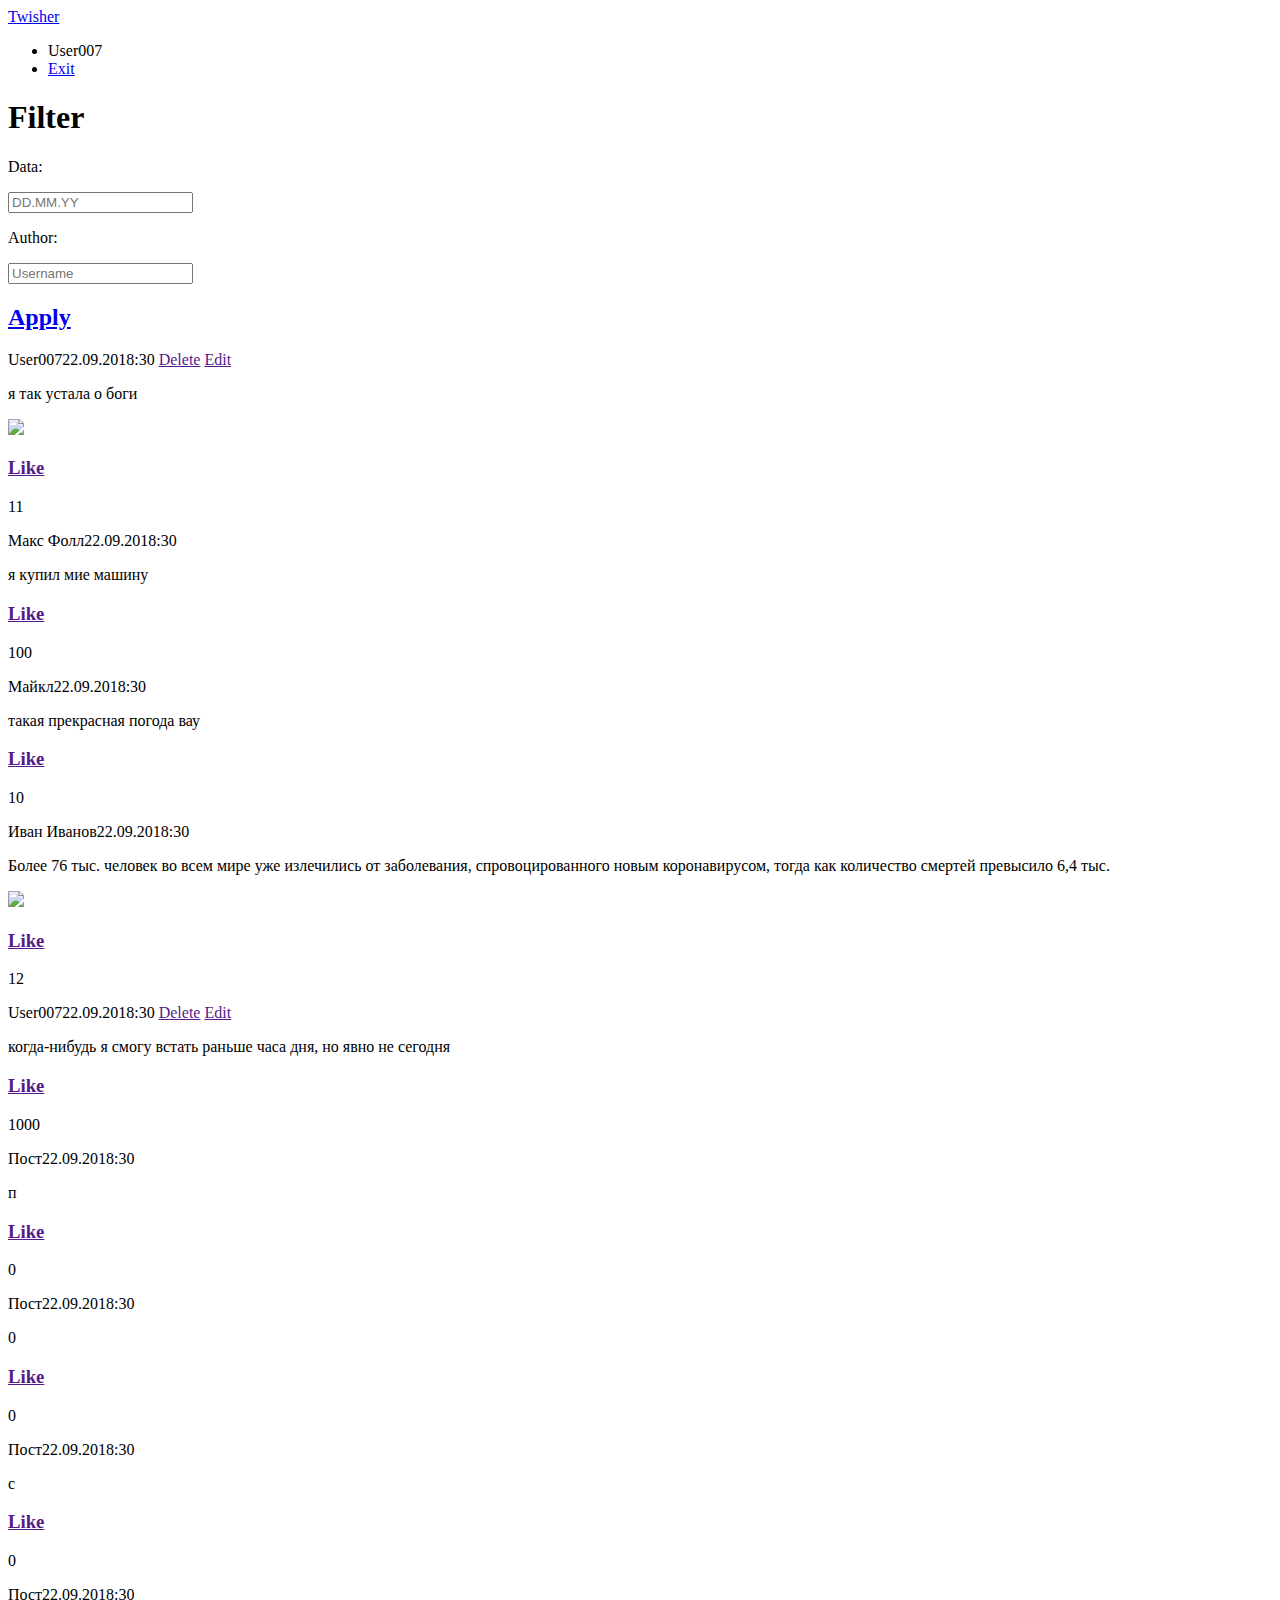
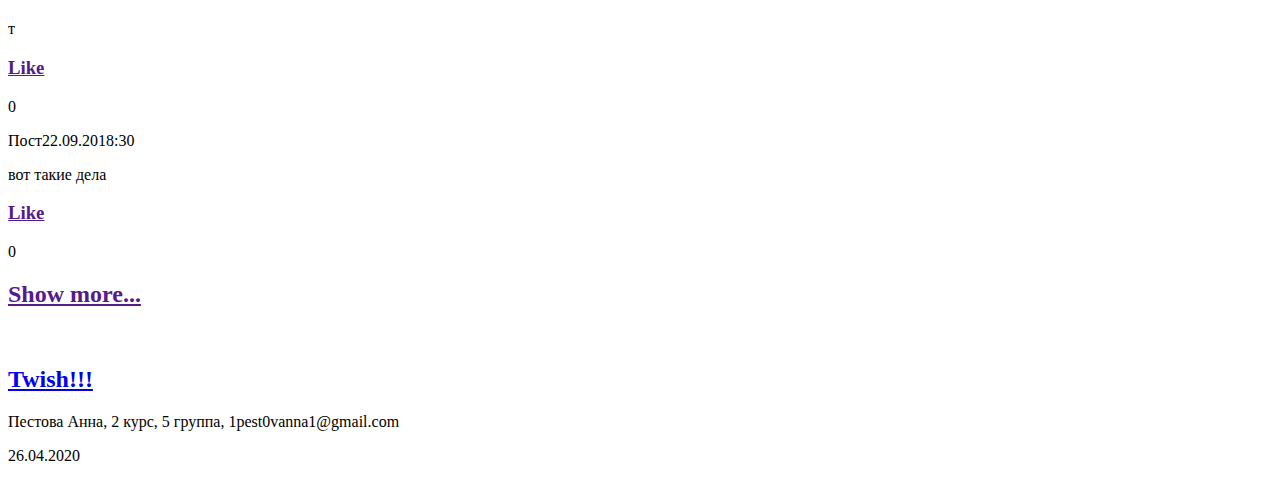
==== twisher/UI/index.html @ ca583bae "add twisher/UI/index/html" ====
<!DOCTYPE html>
<html lang="en">
<head>
    <meta charset="UTF-8">
    <title>Twisher</title>

    <link rel="stylesheet" type="text/css" href="styles.css">

</head>
<body>



<header>
    <div class="container">
        <a href="index.html" class="logo">Twisher</a>
        <nav>
            <ul>
                <li>User007</li>
                <li><a href="#">Exit</a></li>
            </ul>
        </nav>
    </div>
</header>
<div class="main">
    <div class="container">
        <div class="row">
            <div class="col-1-4">
                <div class="filter">
                <h1>Filter</h1>
                    <p class="data">Data:</p>
                    <input name="data" placeholder="DD.MM.YY" class="in">
                    <p class="author">Author:</p>
                    <input name="username" placeholder="Username" class="in">
                    <h2>
                    <a href="#" class="button2">Apply</a>
                    </h2>
                </div>
            </div>
            <div class="col-1-2">
                <div class ="post">
                    <p2><span class="users">User007</span><span class="data1">22.09.20</span><span class="time">18:30</span></p2>

                    <a href="" class="deled">Delete</a>
                    <a href="" class = "deled">Edit</a>

                    <br/>
                    <p class="textpost">я так устала о боги</p>

                    <img src="https://cs8.pikabu.ru/post_img/big/2018/04/20/10/1524246614168232071.jpg" class="image">
                         <br/>
                    <h3>
                    <a href="" class="like">Like</a>
                        </h3>
                    <p class="likes">11</p>
                </div>
                <div class ="post">
                    <p2><span class="users">Макс Фолл</span><span class="data1">22.09.20</span><span class="time">18:30</span></p2>
                    <br/>
                    <p class="textpost">я купил мие машину</p>

                    <h3>
                        <a href="" class="like">Like</a>
                    </h3>
                    <p class="likes">100</p>
                </div>
                <div class ="post">
                    <p2><span class="users">Майкл</span><span class="data1">22.09.20</span><span class="time">18:30</span></p2>
                    <br/>
                    <p class="textpost">такая прекрасная погода вау</p>

                    <h3>
                        <a href="" class="like">Like</a>
                    </h3>
                    <p class="likes">10</p>
                </div>
                <div class ="post">
                    <p2><span class="users">Иван Иванов</span><span class="data1">22.09.20</span><span class="time">18:30</span></p2>
                    <br/>
                    <p class="textpost">Более 76 тыс. человек во всем мире уже излечились от заболевания, спровоцированного новым коронавирусом, тогда как количество смертей превысило 6,4 тыс.</p>

                    <img src="https://www.pressball.by/images/stories/2020/03/20200310231542.jpg" class="image">
                    <br/>
                    <h3>
                        <a href="" class="like">Like</a>
                    </h3>
                    <p class="likes">12</p>
                </div>

                <div class ="post">
                    <p2><span class="users">User007</span><span class="data1">22.09.20</span><span class="time">18:30</span></p2>
                    <a href="" class="deled">Delete</a>
                    <a href="" class = "deled">Edit</a>
                    <br/>
                    <p class="textpost">когда-нибудь я смогу встать раньше часа дня, но явно не сегодня</p>

                    <h3>
                        <a href="" class="like">Like</a>
                    </h3>
                    <p class="likes">1000</p>
                </div>
                <div class ="post">
                    <p2><span class="users">Пост</span><span class="data1">22.09.20</span><span class="time">18:30</span></p2>
                    <br/>
                    <p class="textpost">п</p>

                    <h3>
                        <a href="" class="like">Like</a>
                    </h3>
                    <p class="likes">0</p>
                </div>
                <div class ="post">
                    <p2><span class="users">Пост</span><span class="data1">22.09.20</span><span class="time">18:30</span></p2>
                    <br/>
                    <p class="textpost">0</p>

                    <h3>
                        <a href="" class="like">Like</a>
                    </h3>
                    <p class="likes">0</p>
                </div>
                <div class ="post">
                    <p2><span class="users">Пост</span><span class="data1">22.09.20</span><span class="time">18:30</span></p2>
                    <br/>
                    <p class="textpost">с</p>

                    <h3>
                        <a href="" class="like">Like</a>
                    </h3>
                    <p class="likes">0</p>
                </div>
                <div class ="post">
                    <p2><span class="users">Пост</span><span class="data1">22.09.20</span><span class="time">18:30</span></p2>
                    <br/>
                    <p class="textpost">т</p>

                    <h3>
                        <a href="" class="like">Like</a>
                    </h3>
                    <p class="likes">0</p>
                </div>
                <div class ="post">
                    <p2><span class="users">Пост</span><span class="data1">22.09.20</span><span class="time">18:30</span></p2>
                    <br/>
                    <p class="textpost">вот такие дела</p>

                    <h3>
                        <a href="" class="like">Like</a>
                    </h3>
                    <p class="likes">0</p>
                </div>
                <h2>
                <a href="" class="button2">Show more...</a>
                </h2>
            </div>

            <div class="col-1-4">
                <br/>
                <h2>
                <a href="#" class="button1">Twish!!!</a>
                </h2>
            </div>
        </div>

    </div>
</div>



<footer>
    <div class="container">
        <p class ="leftstr">Пестова Анна, 2 курс, 5 группа, 1pest0vanna1@gmail.com</p>
        <p class ="rightstr">26.04.2020</p>
    </div>
</footer>

</body>
</html>
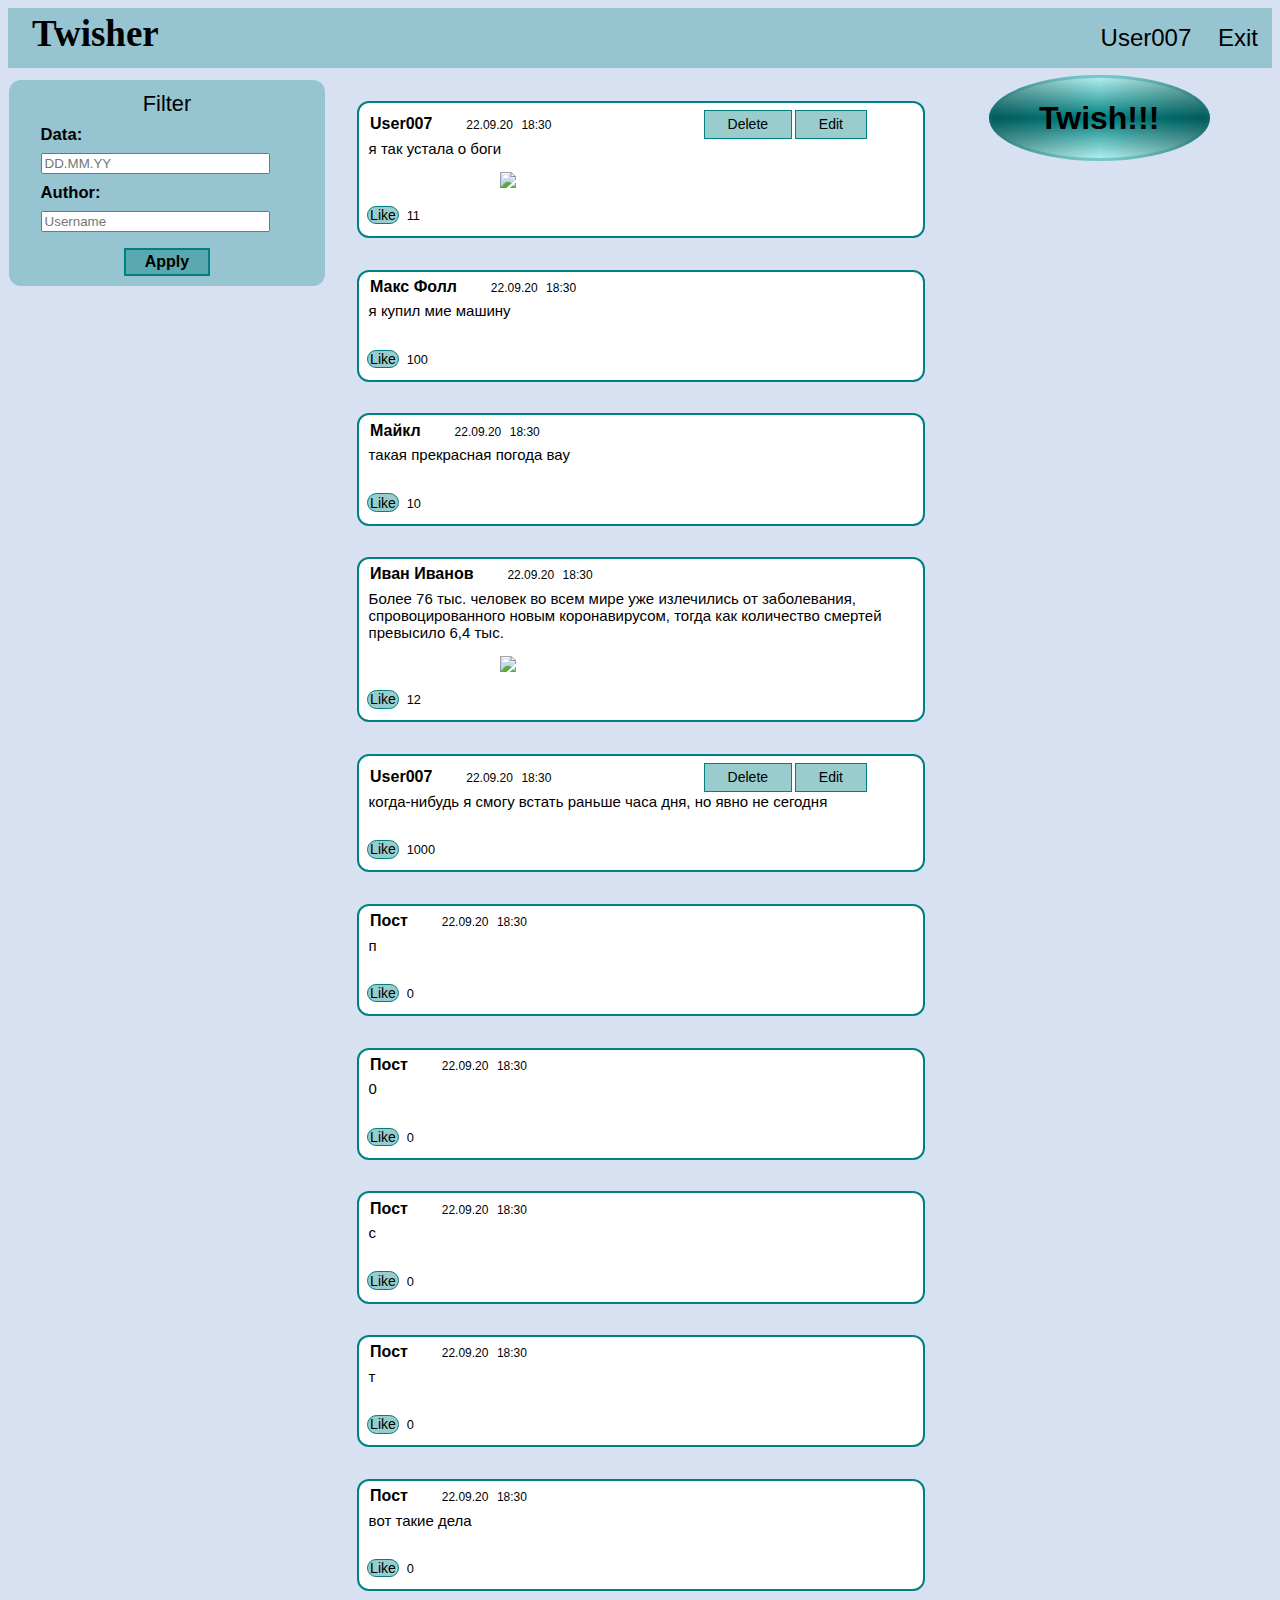
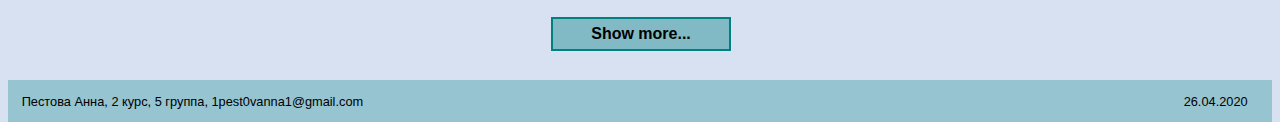
==== commit 5aad6c75: "add twisher/UI/index.html" ====
--- a/twisher/UI/index.html
+++ b/twisher/UI/index.html
@@ -33,7 +33,7 @@
                     <p class="author">Author:</p>
                     <input name="username" placeholder="Username" class="in">
                     <h2>
-                    <a href="#" class="button2">Apply</a>
+                        <button class="button2">Apply</button>
                     </h2>
                 </div>
             </div>
@@ -41,7 +41,7 @@
                 <div class ="post">
                     <p2><span class="users">User007</span><span class="data1">22.09.20</span><span class="time">18:30</span></p2>
 
-                    <a href="" class="deled">Delete</a>
+                    <button class="deled">Delete</button>
                     <a href="" class = "deled">Edit</a>
 
                     <br/>
@@ -50,7 +50,7 @@
                     <img src="https://cs8.pikabu.ru/post_img/big/2018/04/20/10/1524246614168232071.jpg" class="image">
                          <br/>
                     <h3>
-                    <a href="" class="like">Like</a>
+                    <button class="like">Like</button>
                         </h3>
                     <p class="likes">11</p>
                 </div>
@@ -60,7 +60,7 @@
                     <p class="textpost">я купил мие машину</p>
 
                     <h3>
-                        <a href="" class="like">Like</a>
+                        <button class="like">Like</button>
                     </h3>
                     <p class="likes">100</p>
                 </div>
@@ -70,7 +70,7 @@
                     <p class="textpost">такая прекрасная погода вау</p>
 
                     <h3>
-                        <a href="" class="like">Like</a>
+                        <button class="like">Like</button>
                     </h3>
                     <p class="likes">10</p>
                 </div>
@@ -82,7 +82,7 @@
                     <img src="https://www.pressball.by/images/stories/2020/03/20200310231542.jpg" class="image">
                     <br/>
                     <h3>
-                        <a href="" class="like">Like</a>
+                        <button class="like">Like</button>
                     </h3>
                     <p class="likes">12</p>
                 </div>
@@ -95,7 +95,7 @@
                     <p class="textpost">когда-нибудь я смогу встать раньше часа дня, но явно не сегодня</p>
 
                     <h3>
-                        <a href="" class="like">Like</a>
+                        <button class="like">Like</button>
                     </h3>
                     <p class="likes">1000</p>
                 </div>
@@ -105,7 +105,7 @@
                     <p class="textpost">п</p>
 
                     <h3>
-                        <a href="" class="like">Like</a>
+                        <button class="like">Like</button>
                     </h3>
                     <p class="likes">0</p>
                 </div>
@@ -115,7 +115,7 @@
                     <p class="textpost">0</p>
 
                     <h3>
-                        <a href="" class="like">Like</a>
+                        <button class="like">Like</button>
                     </h3>
                     <p class="likes">0</p>
                 </div>
@@ -125,7 +125,7 @@
                     <p class="textpost">с</p>
 
                     <h3>
-                        <a href="" class="like">Like</a>
+                        <button class="like">Like</button>
                     </h3>
                     <p class="likes">0</p>
                 </div>
@@ -135,7 +135,7 @@
                     <p class="textpost">т</p>
 
                     <h3>
-                        <a href="" class="like">Like</a>
+                        <button class="like">Like</button>
                     </h3>
                     <p class="likes">0</p>
                 </div>
@@ -145,7 +145,7 @@
                     <p class="textpost">вот такие дела</p>
 
                     <h3>
-                        <a href="" class="like">Like</a>
+                        <button class="like">Like</button>
                     </h3>
                     <p class="likes">0</p>
                 </div>
--- a/twisher/UI/styles.css
+++ b/twisher/UI/styles.css
@@ -0,0 +1,310 @@
+body {
+    font: 0.8em Arial, Helvetica, sans-serif;
+    background: #D7E1F2;
+    color: #000000;
+}
+a {
+    color: #000 !important;
+    text-decoration: none
+}
+.leftstr, .rightstr {
+    float: left;
+    width: 48%;
+    margin-left: 1%;
+}
+
+.rightstr {
+    text-align: right;
+
+}
+
+
+
+html, body {
+    height: 100%;
+}
+
+body {
+    display: flex;
+    flex-direction: column;
+}
+
+.main {
+    flex: 1 0 auto;
+}
+header {
+    background: rgba(0, 128, 128, 0.3);
+}
+footer {
+    font-size: 1em;
+background: rgba(0, 128, 128, 0.3);
+    flex-shrink: 0;
+}
+.container {
+    width: 100%;
+    padding: 1px;
+    margin: 0 auto;
+}
+
+.container:after, .row:after {
+    content: "";
+    display: table;
+    clear: both;
+}
+.logo {
+    float: left;
+    font-family: Сomic Sans MS;
+    font-weight: 900;
+    font-size: 37px;
+    padding: 3px;
+    margin-left: 20px;
+}
+nav ul {
+    float: right;
+    font-size: 24px;
+    margin: 0;
+    padding: 15px;
+    font-family: Arial;
+    list-style: none;
+    font-weight: 100;
+    font-stretch: ultra-condensed;
+
+}
+nav li {
+    margin-left: 20px;
+    display: inline-block;
+}
+
+
+
+.row {
+    margin-bottom: 15px;
+}
+h1, h2 {
+
+    font-weight: 100;
+    text-align: center;
+    margin-block-end: 0em;
+
+
+}
+h1 {
+    font-size: 1.7em;
+    padding-bottom: 0em;
+    margin-block-start: 0.5em;
+    padding-top: 0.5em;
+    margin-block-end: 0em;
+}
+
+h2 {
+    font-size: 1.5em;
+    padding-bottom: 0.5em;
+    margin-block-end: 0.5em;
+
+}
+.button2 {
+    user-select: none;
+    background: rgba(0, 128, 128, 0.4);
+    padding: 1% 6%;
+    font-size: 16px;
+    font-weight: bold;
+    border: 2px solid rgb(0, 128, 128);
+}
+h3 {
+    font-size: 1.3em;
+    margin-block-end: 0.5em;
+    margin-left: 0.5em;
+    margin-top: 0.5em;
+    display: inline-block;
+}
+
+.image {
+    padding-inline-start: 25%;
+    width: 50%;
+}
+.filter {
+    background: rgba(0, 128, 128, 0.3);
+    border-radius: 12px;
+}
+.data, .author {
+    font-size: 1.3em;
+    font-weight: 600;
+    margin-inline-start: 10%;
+    margin-block-start: 0.5em;
+    margin-block-end: 0.5em;
+}
+
+.in {
+    margin-inline-start: 10%;
+    margin-block-start: 0em;
+    margin-block-end: 0em;
+    width: 70%;
+    height: 15%;
+}
+.post {
+    background: rgb(255, 255, 255);
+    border: 2px solid rgb(0, 128, 128);
+    margin-inline-start: 5%;
+    margin-inline-end: 5%;
+    margin-block-start: 5%;
+    margin-block-end: 5%;
+    border-radius: 12px;
+}
+.textpost {
+    margin-inline-start: 10px;
+    font-size: 15px;
+    margin-block-start: 0em;
+}
+.users {
+    font-size: 16px;
+    margin-inline-start: 2.5%;
+    margin-inline-end: 10%;
+    font-weight: 600;
+
+}
+
+.data1 {
+    font-size: 12px;
+    margin-inline-end: 2.5%;
+
+}
+
+.time {
+    font-size: 12px;
+    margin-inline-end: 0.5%;
+
+}
+.like {
+    padding: 1% 8%;
+    border-radius: 12px;
+}
+
+.likes {
+    display: inline-block;
+    margin-inline-start: 1.5%;
+}
+.users, .data1, .time, .deled, .like {
+    margin-block-start: 0.5em;
+    margin-block-end: 0em;
+}
+
+.deled, .like {
+    font-size: 14px;
+    user-select: none;
+    background: rgba(0, 128, 128, 0.4);
+    border: 1px solid rgb(0, 128, 128);
+}
+.button1 {
+    user-select: none;
+    padding: 7% 15%;
+    border-radius: 50%;
+    border: 3px solid rgba(0, 128, 128, 0.3);
+
+    font-size: 32px;
+    font-weight: bold;
+    margin-right: 10%;
+    background: linear-gradient(to left, rgba(0, 0, 0, .3), rgba(0, 0, 0, .0) 50%, rgba(0, 0, 0, .3)), linear-gradient(#AFEEEE, #008080, #AFEEEE);
+}
+.twish{
+    text-align: center;
+    float: left;
+}
+@media (min-width: 800px) and (max-width: 1366px){
+    .col-1-4 {
+        width: 25%;
+        float: left;
+    }
+
+    .col-1-2 {
+        width: 50%;
+        float: left;
+    }
+    p2 {
+        display: inline-block;
+        margin-block-start: 0.5em;
+        margin-block-end: 0.5em;
+        margin-inline-start: 3px;
+        width: 60%;
+    }
+
+    .deled {
+        display: inline-block;
+        padding: 1% 4%;
+    }
+
+
+}
+@media (min-width: 500px) and (max-width: 800px) {
+
+    p2 {
+
+        margin-block-start: 1em;
+        margin-inline-start: 3px;
+        margin-block-end: 0.5em;
+        padding-block-end: 1em;
+
+    }
+    .col-1-2 {
+        width: 50%;
+        float: left;
+    }
+
+    .col-1-4 {
+        width: 25%;
+        float: left;
+    }
+
+    .deled {
+        margin-block-start: 0.5em;
+        padding: 1% 4%;
+        margin-inline-start: 1em;
+        display: block;
+        width: 20%;
+        text-align: center;
+    }
+
+    .button1 {
+        user-select: none;
+        padding: 5% 13%;
+        border-radius: 50%;
+        border: 3px solid rgba(0, 128, 128, 0.3);
+        font-size: 20px;
+        font-weight: bold;
+        background: linear-gradient(to left, rgba(0, 0, 0, .3), rgba(0, 0, 0, .0) 50%, rgba(0, 0, 0, .3)), linear-gradient(#AFEEEE, #008080, #AFEEEE);
+    }
+
+}
+@media (min-width: 400px) and (max-width: 500px) {
+    p2 {
+        display: inline-block;
+        margin-block-start: 0.5em;
+        margin-block-end: 0.5em;
+        margin-inline-start: 3px;
+        width: 60%;
+    }
+
+    .deled {
+        display: inline-block;
+        padding: 1% 4%;
+    }
+}
+@media (min-width: 0px) and (max-width: 400px) {
+    p2 {
+
+        margin-block-start: 1em;
+        margin-inline-start: 3px;
+        margin-block-end: 0.5em;
+        padding-block-end: 1em;
+
+    }
+    .deled {
+        margin-block-start: 0.5em;
+        padding: 1% 4%;
+        margin-inline-start: 1em;
+        display: block;
+        width: 20%;
+        text-align: center;
+    }
+
+}
+
